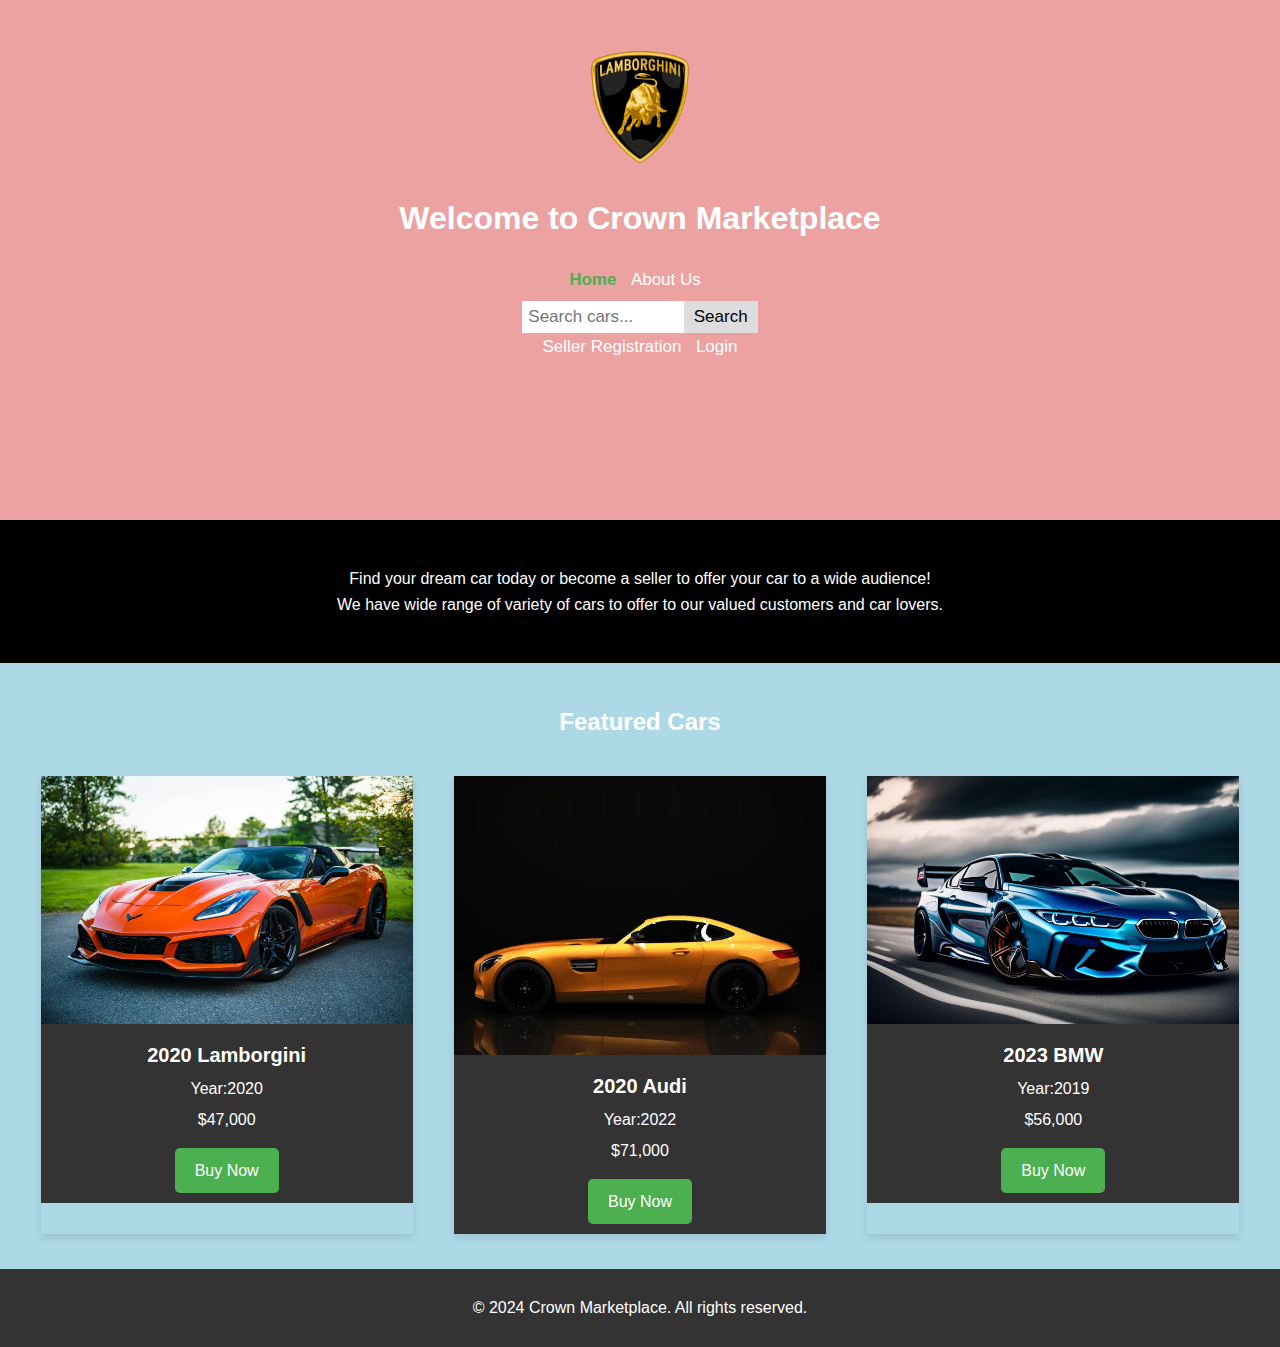
==== index.html @ ab384d16 "added as product listing insted as images" ====
<!DOCTYPE html>
<html lang="en">
<head>
    <meta charset="UTF-8">
    <meta name="viewport" content="width=device-width, initial-scale=1.0">
    <title>Crown Marketplace</title>
    <link rel="stylesheet" href="css/styles.css">
    <script src="js/scripts.js"></script>

</head>
<body>
    <header>
        <div class="header-content">
            <img src="images/logo.png" alt="Online Car Sale Logo" class="logo">
            <h1>Welcome to Crown Marketplace</h1>
            <nav>
               
                <ul>
                    <li><a href="index.html">Home</a></li>
                    <li><a href="about-us.html">About Us</a></li>
                    <li>
                        <form action="/search" method="GET" class="search-form">
                            <input type="text" name="search" placeholder="Search cars..." required>
                            <button type="submit">Search</button>
                        </form>
                    </li>
                    <li><a href="seller-registration.html">Seller Registration</a></li>
                    <li><a href="login.html">Login</a></li>
                </ul>    
            </nav>
        </div>
    </header>
    <main>
        <section class="intro">
            <p>Find your dream car today or become a seller to offer your car to a wide audience!<br>
            
                We have wide range of variety of cars to offer to our valued customers and car lovers.
            </p>
        </section>
        <section class="featured-cars">
            <h2>Featured Cars</h2>
            <div class="car-gallery">
                <!-- First Car -->
                <div class="car-item">
                    <img src="images/car1.jpg" alt="2020 lamborgini" class="car-image">
                    <div class="car-info">
                        <h3 class="car-name">2020 Lamborgini </h3>
                        <P class="car-year">Year:2020</P>
                        <p class="car-price">$47,000</p>
                        <a href="#" class="buy-now">Buy Now</a>
                    </div>
                    
                </div>
                <!-- second  Car -->
                <div class="car-item">
                    <img src="images/car2.jpg" alt="2022 Audi" class="car-image">
                    <div class="car-info">
                        <h3 class="car-name">2020 Audi </h3>
                        <P class="car-year">Year:2022</P>
                        <p class="car-price">$71,000</p>
                        <a href="#" class="buy-now">Buy Now</a>
                    </div>
                    
                </div>
                <!-- Third  Car -->
                <div class="car-item">
                    <img src="images/car3.jpg" alt="2023 BMW" class="car-image">
                    <div class="car-info">
                        <h3 class="car-name">2023 BMW </h3>
                        <P class="car-year">Year:2019</P>
                        <p class="car-price">$56,000</p>
                        <a href="#" class="buy-now">Buy Now</a>
                    </div>
                    
                </div>
               
                
            </div>
        </section>
    </main>
    <footer>
        <p>© 2024 Crown Marketplace. All rights reserved.</p>
    </footer>
    <script src="js/scripts.js"></script>
</body>
</html>
---- css/styles.css ----
body {
    font-family: Arial, sans-serif;
    line-height: 1.6;
    margin: 0;
    padding: 0;
}

header {
    background: #eda2a2;
    color: #fff;
    padding: 10px 20px;
    text-align: center;
    position: relative;
    overflow: hidden;
    height: 500px;
}


.header-content {
    position: relative;
    z-index: 10; /* Ensures content is above the video */
    padding: 20px;
    text-align: center; /* Center the text and logo if desired */
}

.logo {
    width: 100px;
    margin-top: 20px;
}
 


nav ul {
    list-style: none;
    padding: 0;
    align-items: center;
}

nav ul li {
    display: inline;
    margin-right: 10px;
    vertical-align: middle; 
}

nav ul li a {
    color: #fff;
    text-decoration: none;
    font-size: 17px;
}

.featured-cars {
    text-align: center;
    padding: 20px;
    background-color: lightblue;
    text-decoration: solid;
    color: white;

}

.featured-image {
    width: 30%;
    margin: 10px;
}

footer {
    text-align: center;
    padding: 10px 0;
    background: #333;
    color: white;
}

nav ul li a.current {
    color: #4CAF50; /* Change the color to indicate the current page */
    font-weight: bold;
}

.search-form input[type="text"] {
    padding: 6px;
    margin-top: 8px;
    font-size: 17px;
    border: none;
    outline: none;
    width: 150px; /* Adjust width as needed */
}

.search-form button {
    padding: 6px 10px;
    margin-top: 8px;
    margin-left: -5px; /* Align button with input */
    background: #ddd;
    color: black;
    border: none;
    cursor: pointer;
    font-size: 17px;
}

.search-form button:hover {
    background-color: #ccc;
}

.intro{
    padding: 30px;
    color: white;
    background-color: black;
    text-decoration: solid;
    text-shadow: #4CAF50;
    text-align: center;

}

.car-gallery {
    display: flex;
    justify-content: space-around;
    flex-wrap: wrap;
}

.car-item {
    width: 30%; /* Adjust based on the number of items per row you prefer */
    margin: 15px;
    box-shadow: 0 4px 8px rgba(0,0,0,0.1);
    transition: transform 0.3s ease-in-out;
}

.car-item:hover {
    transform: translateY(-10px); /* Slight lift effect on hover */
}
 
.car-image {
    width: 100%;
    height: auto;
    display: block;
}

.car-info {
    padding: 10px;
    background-color: #333; /* Dark background for text visibility */
    color: #fff;
} 


.car-name, .car-year, .car-price {
    margin: 5px 0;
}

.car-name {
    font-size: 20px;
}

.car-year, .car-price {
    font-size: 16px;
}

.buy-now {
    display: inline-block; /* Ensures proper button formatting */
    padding: 10px 20px;
    background-color: #4CAF50; /* Green background */
    color: white;
    border: none;
    cursor: pointer;
    font-size: 16px;
    text-align: center;
    text-decoration: none; /* Removes underline from links */
    margin-top: 10px;
    transition: background-color 0.3s ease, transform 0.3s ease; /* Smooth transition for hover effects */
    border-radius: 5px; /* Rounded corners */
}

.buy-now:hover {
    background-color: #367c39; /* Darker shade of green on hover */
    transform: scale(1.05); /* Slight increase in size */
    box-shadow: 0 2px 10px rgba(0, 0, 0, 0.2); /* Adds depth */
}
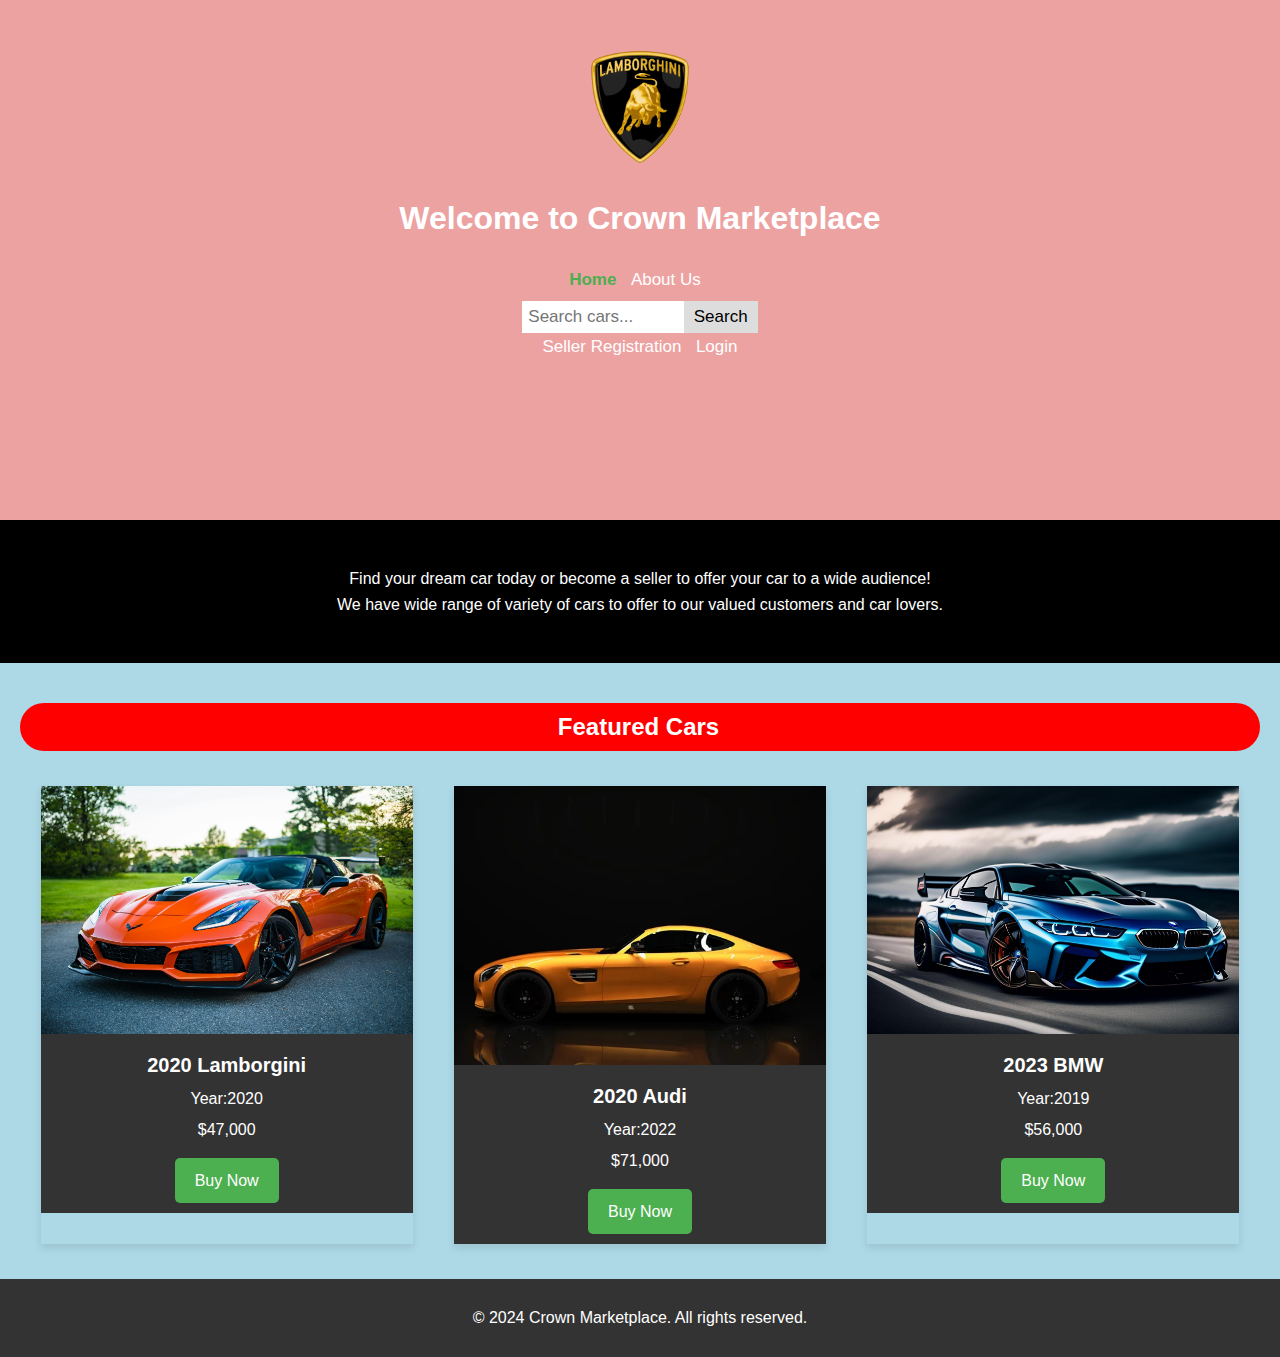
==== commit eb1faddd: "added Featured Cars design now lets focus on making it responsive" ====
--- a/index.html
+++ b/index.html
@@ -33,12 +33,12 @@
     <main>
         <section class="intro">
             <p>Find your dream car today or become a seller to offer your car to a wide audience!<br>
-            
-                We have wide range of variety of cars to offer to our valued customers and car lovers.
+        
+                We have wide range of variety of cars to offer to our valued customers and car lovers.<br>
             </p>
         </section>
         <section class="featured-cars">
-            <h2>Featured Cars</h2>
+            <h2 class="featured-cars-heading">Featured Cars</h2>
             <div class="car-gallery">
                 <!-- First Car -->
                 <div class="car-item">
--- a/css/styles.css
+++ b/css/styles.css
@@ -170,3 +170,15 @@
     transform: scale(1.05); /* Slight increase in size */
     box-shadow: 0 2px 10px rgba(0, 0, 0, 0.2); /* Adds depth */
 }
+
+.featured-cars-heading{
+    padding: 5px;
+    padding-left: 2px;
+    background-color: red;
+    text-align: center;
+    border: white;
+    border-radius: 50px;
+    font-family: 'Lucida Sans', 'Lucida Sans Regular', 'Lucida Grande', 'Lucida Sans Unicode', Geneva, Verdana, sans-serif;
+    text-decoration: solid;
+    
+}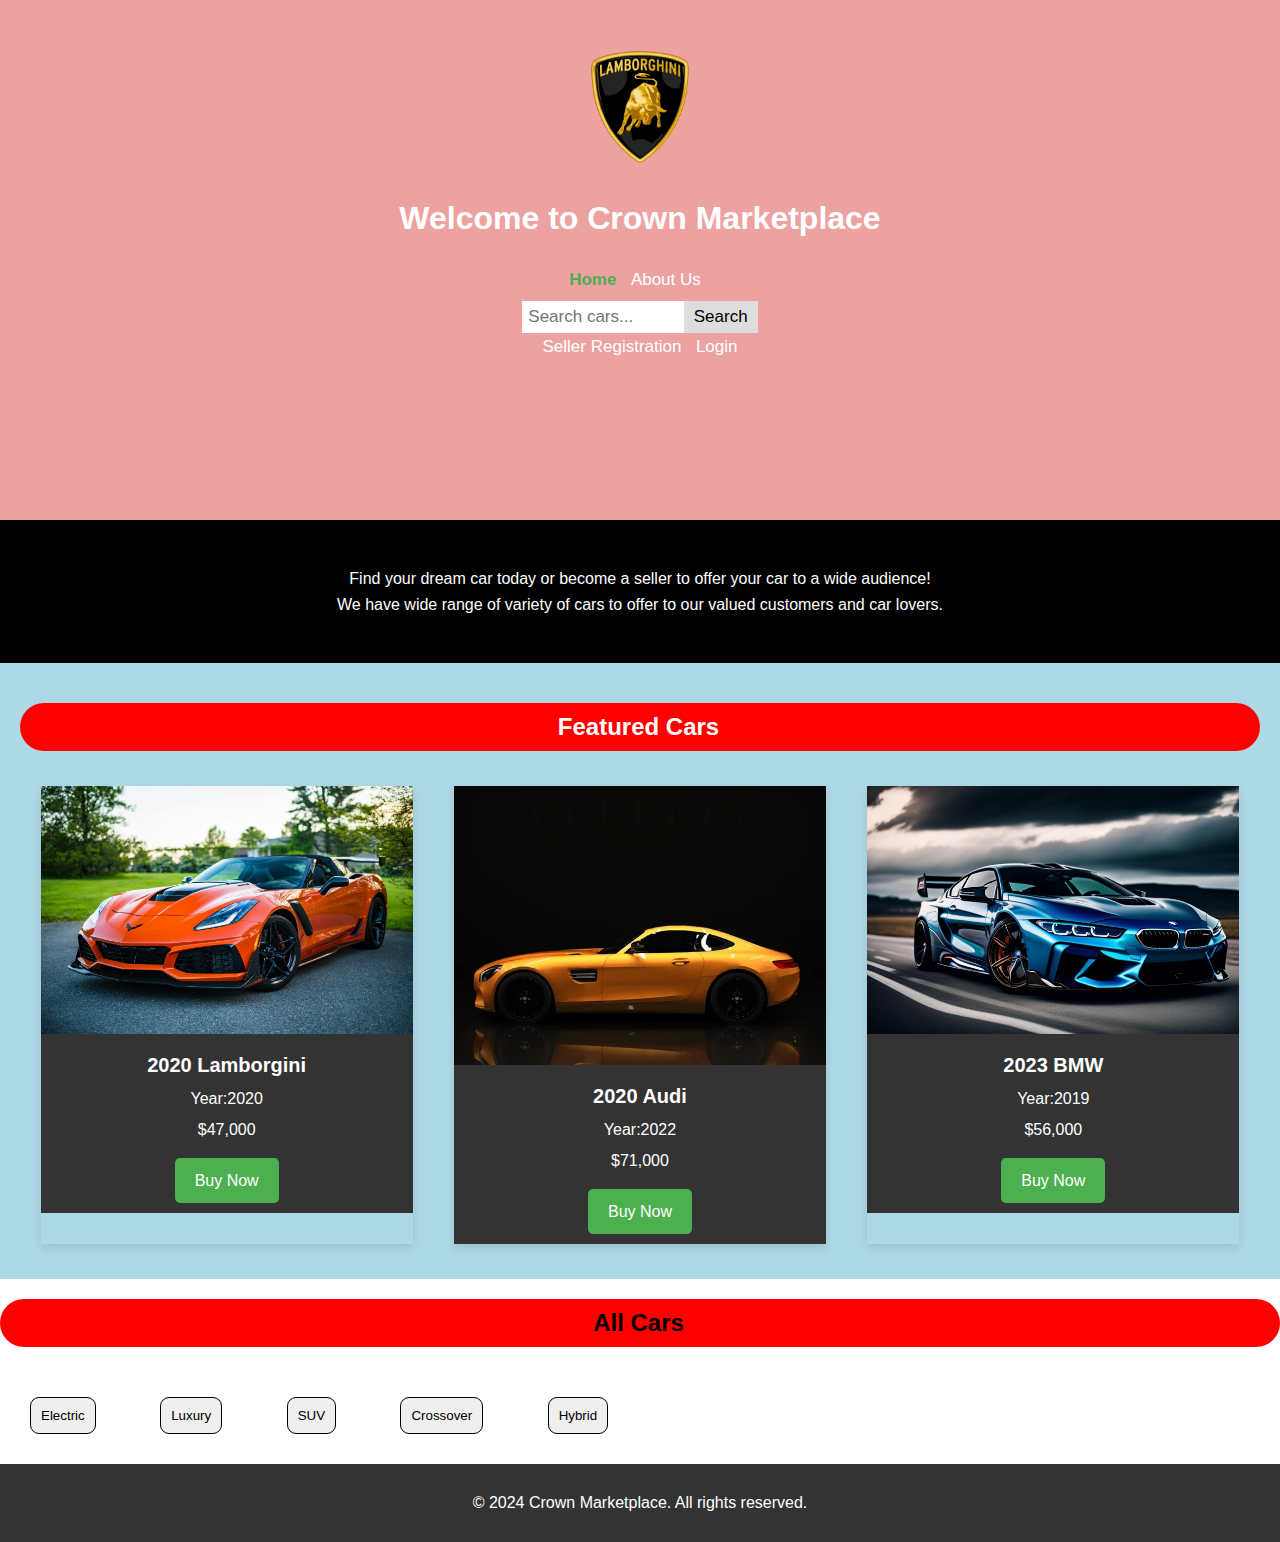
==== commit 488f27b7: "added category" ====
--- a/index.html
+++ b/index.html
@@ -4,20 +4,20 @@
     <meta charset="UTF-8">
     <meta name="viewport" content="width=device-width, initial-scale=1.0">
     <title>Crown Marketplace</title>
-    <link rel="stylesheet" href="css/styles.css">
+    <link rel="stylesheet" href="./css/styles.css">
     <script src="js/scripts.js"></script>
 
 </head>
 <body>
     <header>
         <div class="header-content">
-            <img src="images/logo.png" alt="Online Car Sale Logo" class="logo">
+            <img src="./imagess/logo.png" alt="Online Car Sale Logo" class="logo">
             <h1>Welcome to Crown Marketplace</h1>
             <nav>
                
                 <ul>
                     <li><a href="index.html">Home</a></li>
-                    <li><a href="about-us.html">About Us</a></li>
+                    <li><a href="contactus.html">About Us</a></li>
                     <li>
                         <form action="/search" method="GET" class="search-form">
                             <input type="text" name="search" placeholder="Search cars..." required>
@@ -42,7 +42,7 @@
             <div class="car-gallery">
                 <!-- First Car -->
                 <div class="car-item">
-                    <img src="images/car1.jpg" alt="2020 lamborgini" class="car-image">
+                    <img src="./imagess/car1.jpg" alt="2020 lamborgini" class="car-image">
                     <div class="car-info">
                         <h3 class="car-name">2020 Lamborgini </h3>
                         <P class="car-year">Year:2020</P>
@@ -53,7 +53,7 @@
                 </div>
                 <!-- second  Car -->
                 <div class="car-item">
-                    <img src="images/car2.jpg" alt="2022 Audi" class="car-image">
+                    <img src="imagess/car2.jpg" alt="2022 Audi" class="car-image">
                     <div class="car-info">
                         <h3 class="car-name">2020 Audi </h3>
                         <P class="car-year">Year:2022</P>
@@ -64,7 +64,7 @@
                 </div>
                 <!-- Third  Car -->
                 <div class="car-item">
-                    <img src="images/car3.jpg" alt="2023 BMW" class="car-image">
+                    <img src="imagess/car3.jpg" alt="2023 BMW" class="car-image">
                     <div class="car-info">
                         <h3 class="car-name">2023 BMW </h3>
                         <P class="car-year">Year:2019</P>
@@ -77,7 +77,26 @@
                 
             </div>
         </section>
+        <h2 class="featured-cars-heading">All Cars</h2>
+        <section class="morecars">
+            <div id="filter_button">
+                <button class="filter_button" car_category="electric">Electric</button>
+                <button class="filter_button" car_category="luxury">Luxury</button>
+                <button class="filter_button" car_category="suv">SUV</button>
+                <button class="filter_button" car_category="crossover">Crossover</button>
+                <button class="filter_button" car_category="hybrid">Hybrid</button>
+            </div>
+            
+           
+        </section>
+       
+
+
     </main>
+
+
+    
+    
     <footer>
         <p>© 2024 Crown Marketplace. All rights reserved.</p>
     </footer>
--- a/css/styles.css
+++ b/css/styles.css
@@ -181,4 +181,35 @@
     font-family: 'Lucida Sans', 'Lucida Sans Regular', 'Lucida Grande', 'Lucida Sans Unicode', Geneva, Verdana, sans-serif;
     text-decoration: solid;
     
+}
+
+.filter_button{
+	margin: 30px;
+	justify-content: center;
+	text-align: center;
+    padding: 10px;
+    border: 1px solid;
+    border-radius: 9px;
+    text-align: center;
+
+}
+.button{  /* -- */
+	margin-top: 5px;
+	margin-bottom: 5px;
+	border-radius: 3px;
+	background-color: lightblue;
+	border-top: none;
+	padding: 4px;
+	box-shadow: 2px 2px 2px 2px rgba(0, 0, 0, 0.1);
+	align-items: center;
+	transition: 0.5s;
+    text-align: center;
+
+}
+#morecars{
+    padding: 50px;
+    text-align: center;
+    background-color: #eda2a2;
+
+
 }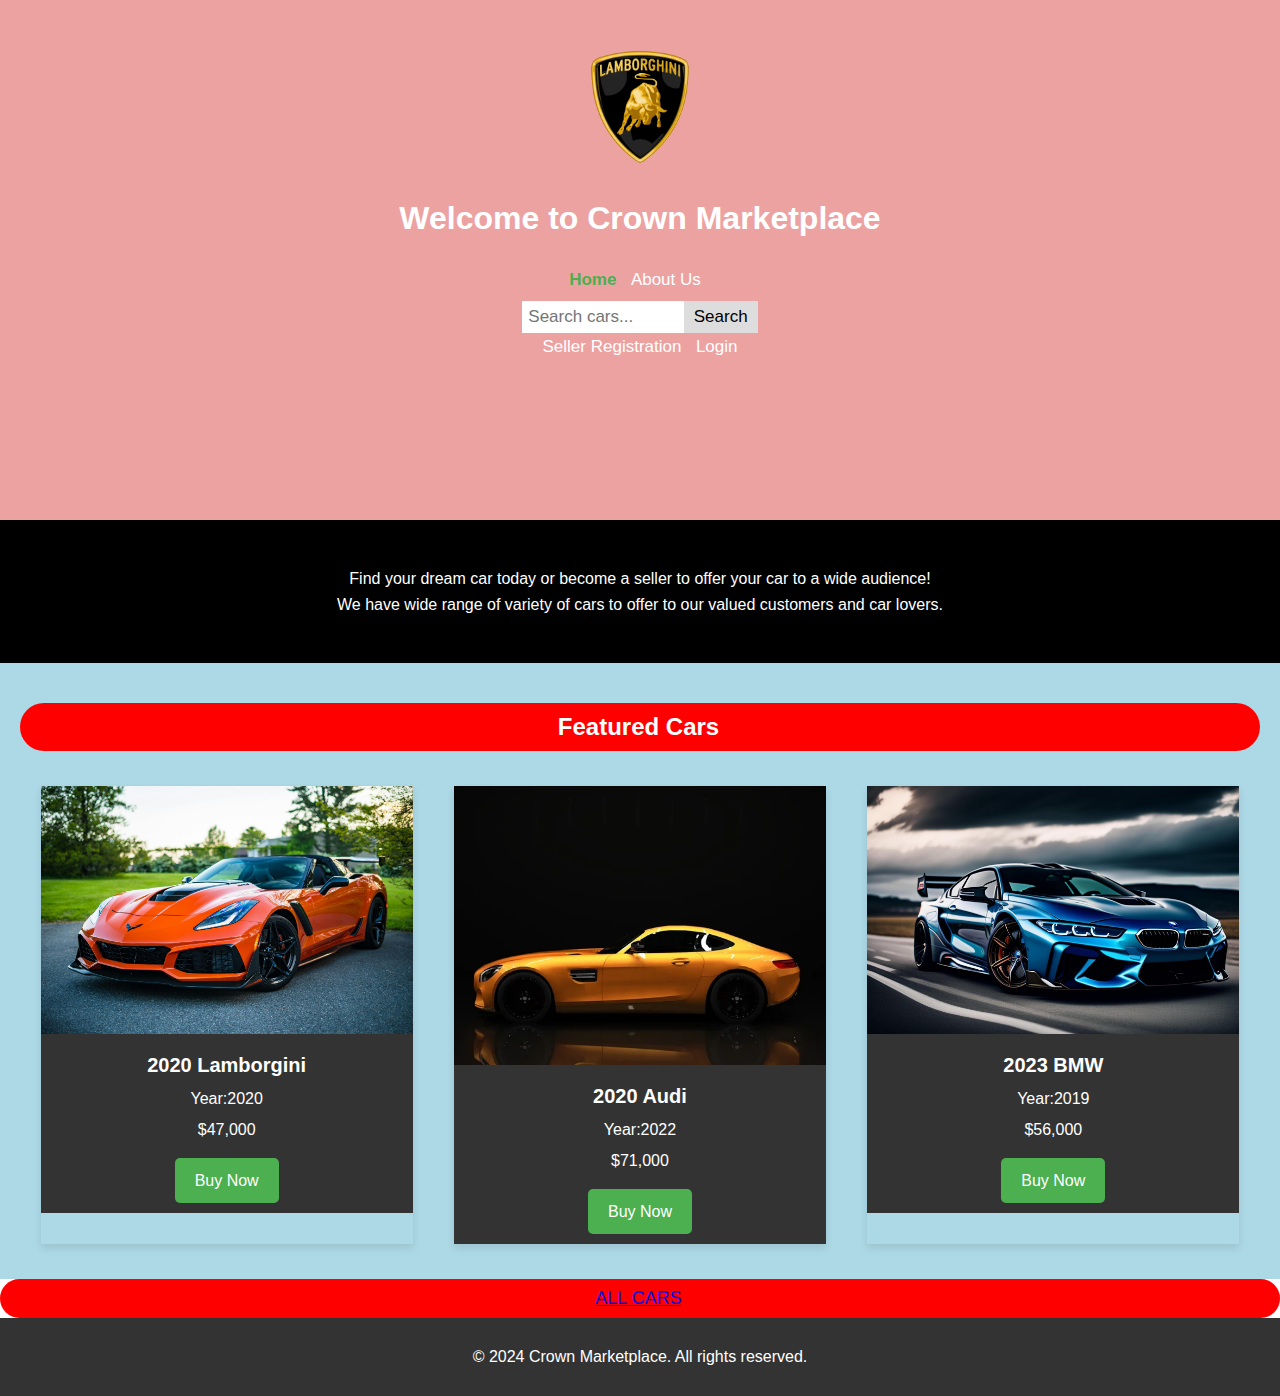
==== commit 459f5e7d: "linked all cars section" ====
--- a/index.html
+++ b/index.html
@@ -77,19 +77,11 @@
                 
             </div>
         </section>
-        <h2 class="featured-cars-heading">All Cars</h2>
-        <section class="morecars">
-            <div id="filter_button">
-                <button class="filter_button" car_category="electric">Electric</button>
-                <button class="filter_button" car_category="luxury">Luxury</button>
-                <button class="filter_button" car_category="suv">SUV</button>
-                <button class="filter_button" car_category="crossover">Crossover</button>
-                <button class="filter_button" car_category="hybrid">Hybrid</button>
-            </div>
-            
-           
-        </section>
        
+        <div class="morecarsection">
+            <a href="./morecars.html">All Cars</a>
+        </div>
+        
 
 
     </main>
--- a/css/styles.css
+++ b/css/styles.css
@@ -212,4 +212,17 @@
     background-color: #eda2a2;
 
 
+}
+.morecarsection{
+    padding: 5px;
+    padding-left: 2px;
+    background-color: red;
+    text-align: center;
+    border: white;
+    border-radius: 50px;
+    font-family: 'Lucida Sans', 'Lucida Sans Regular', 'Lucida Grande', 'Lucida Sans Unicode', Geneva, Verdana, sans-serif;
+    text-decoration: solid;
+    text-transform: uppercase;
+    text-decoration: solid;
+    font-size: large;
 }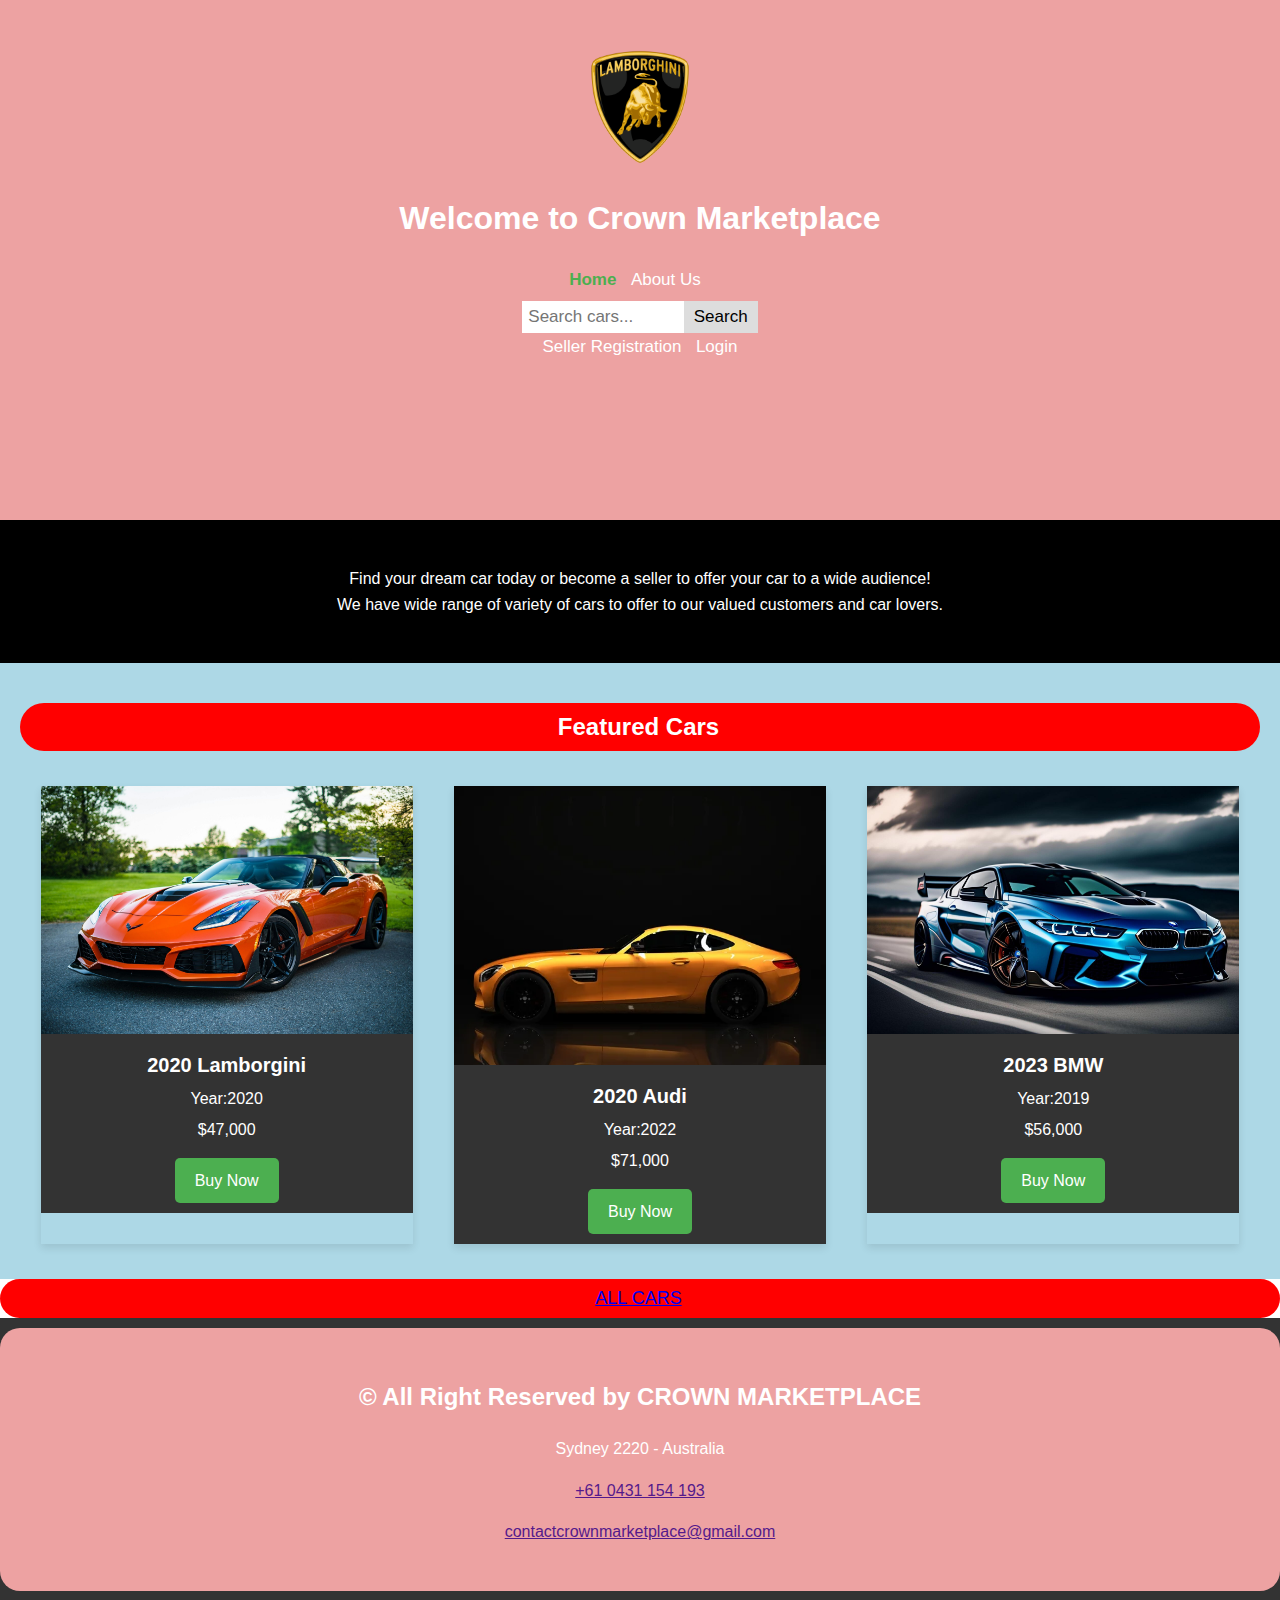
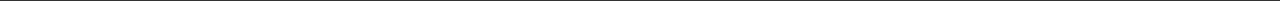
==== commit d43292d2: "added footer" ====
--- a/index.html
+++ b/index.html
@@ -16,16 +16,16 @@
             <nav>
                
                 <ul>
-                    <li><a href="index.html">Home</a></li>
-                    <li><a href="contactus.html">About Us</a></li>
+                    <li><a href="./index.html">Home</a></li>
+                    <li><a href="./contactus.html">About Us</a></li>
                     <li>
                         <form action="/search" method="GET" class="search-form">
                             <input type="text" name="search" placeholder="Search cars..." required>
                             <button type="submit">Search</button>
                         </form>
                     </li>
-                    <li><a href="seller-registration.html">Seller Registration</a></li>
-                    <li><a href="login.html">Login</a></li>
+                    <li><a href="./seller.html">Seller Registration</a></li>
+                    <li><a href="./login.html">Login</a></li>
                 </ul>    
             </nav>
         </div>
@@ -88,10 +88,19 @@
 
 
     
-    
     <footer>
-        <p>© 2024 Crown Marketplace. All rights reserved.</p>
+        <div class = footer-container>
+            
+            <h2>© All Right Reserved by CROWN MARKETPLACE</h2>
+            <p>Sydney 2220 - Australia</p>
+            <div class="call-mail">
+                <a href=""><p><i class="fas fa-phone"></i> +61 0431 154 193</p></a>
+                <a href=""><p><i class="fas fa-envelope"></i> contactcrownmarketplace@gmail.com</p></a>
+            </div>
+            <div class="circle-container">
+                <div class="footer-circle"></div>
+            </div>
+        </div>
     </footer>
-    <script src="js/scripts.js"></script>
 </body>
 </html>
--- a/css/styles.css
+++ b/css/styles.css
@@ -225,4 +225,11 @@
     text-transform: uppercase;
     text-decoration: solid;
     font-size: large;
-}+}
+.footer-container{
+    background-color: #eda2a2;
+    padding: 30px;
+    border-radius: 20px;
+    border: 20px;
+
+}
